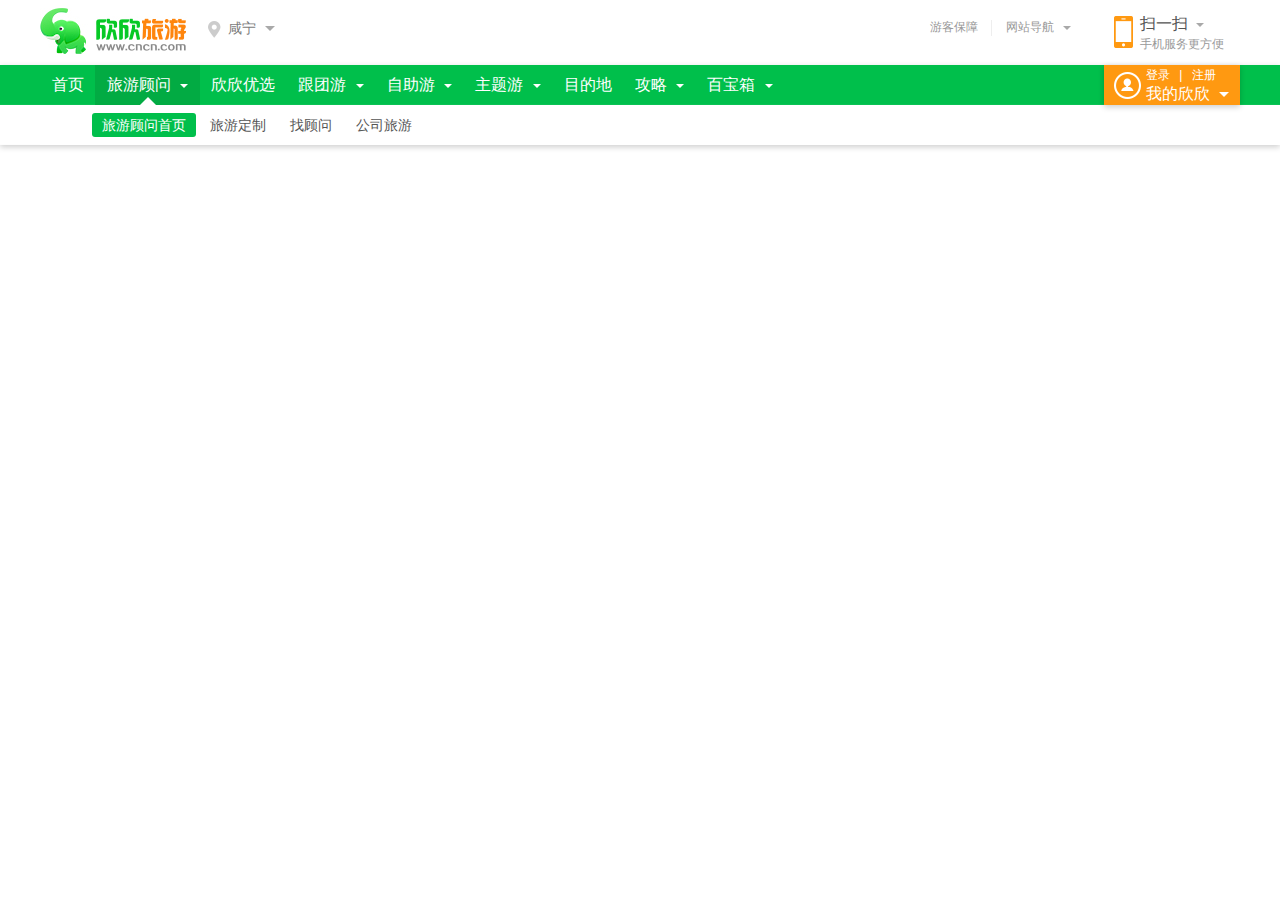
==== adviser.html @ 3ceb3923 "2020-04-26" ====
<!DOCTYPE html>
<html lang="en">

<head>
  <meta charset="UTF-8">
  <meta name="viewport" content="width=device-width, initial-scale=1.0">
  <title>旅游顾问</title>
  <!-- 引入清除浏览器默认样式 -->
  <link rel="stylesheet" href="./lib/reset/reset.css">
  <!-- 引入公共样式 -->
  <link rel="stylesheet" href="./css/common.css">
  <!-- 引入自己写的样式 -->
  <link rel="stylesheet" href="./css/adviser.css">
</head>

<body>
  <!-- 1.头部 -->
  <header>
    <!-- 1.1头部上部分 -->
    <div class="header-top">
      <div class="container clearfix">
        <!-- 头部标志 -->
        <div class="header-logo">
          <img src="./images/header_logo.jpg" alt="">
        </div>
        <!-- 头部定位地点 -->
        <div class="header-city">
          <strong>
            <i></i>
            咸宁
            <s></s>
          </strong>
          <div class="hide-box">
            <div class="tab-list">
              <a href="javaScript:;" class="tab-on">热门城市</a>
              <a href="javaScript:;">ABCDEF</a>
              <a href="javaScript:;">GHIJKLM</a>
              <a href="javaScript:;">NPQRS</a>
              <a href="javaScript:;">TWXYZ</a>
            </div>
            <div class="tab-item">
              <div class="tab-item-txt">
                <a href="javaScript:;">北京</a>
                <a href="javaScript:;">上海</a>
                <a href="javaScript:;">广州</a>
                <a href="javaScript:;">深圳</a>
                <a href="javaScript:;">天津</a>
                <a href="javaScript:;">重庆</a>
                <a href="javaScript:;">西安</a>
                <a href="javaScript:;">成都</a>
                <a href="javaScript:;">武汉</a>
                <a href="javaScript:;">杭州</a>
                <a href="javaScript:;">南京</a>
                <a href="javaScript:;">苏州</a>
                <a href="javaScript:;">青岛</a>
                <a href="javaScript:;">郑州</a>
                <a href="javaScript:;">济南</a>
                <a href="javaScript:;">沈阳</a>
                <a href="javaScript:;">厦门</a>
                <a href="javaScript:;">大连</a>
                <a href="javaScript:;">福州</a>
                <a href="javaScript:;">东莞</a>
                <a href="javaScript:;">昆明</a>
                <a href="javaScript:;">宁波</a>
                <a href="javaScript:;">长沙</a>
                <a href="javaScript:;">石家庄</a>
              </div>
            </div>
          </div>
        </div>
        <!-- 头部其他 -->
        <div class="header-other">
          <a href="javaScript:;">游客保障</a>
          <div class="header-other-line"></div>
          <div class="header-other-webnav">
            <span>
              网站导航
              <i></i>
            </span>
          </div>
          <div class="header-other-webnav-con">
            <ul>
              <li class="header-other-webnav-con-item">
                <strong>
                  <i class="i1"></i>
                  旅游产品预定
                </strong>
                <a href="javaScript:;" class="hot">找顾问</a>
                <a href="javaScript:;" class="hot">旅游定制</a>
                <a href="javaScript:;">特价机票</a>
                <a href="javaScript:;">酒店预定</a>
                <a href="javaScript:;">周边游</a>
                <a href="javaScript:;">门票预订</a>
                <a href="javaScript:;">国内游</a>
                <a href="javaScript:;">欣欣用车</a>
                <a href="javaScript:;">出境游</a>
                <a href="javaScript:;">旅游签证</a>
              </li>
              <li class="header-other-webnav-con-item">
                <strong>
                  <i class="i2"></i>
                  旅游指南
                </strong>
                <a href="javaScript:;">目的地</a>
                <a href="javaScript:;">旅游攻略</a>
                <a href="javaScript:;">景点大全</a>
                <a href="javaScript:;">旅游资讯</a>
                <a href="javaScript:;">欣欣美食</a>
                <a href="javaScript:;">欣欣特产</a>
              </li>
              <li class="header-other-webnav-con-item">
                <strong>
                  <i class="i3"></i>
                  旅游百宝箱
                </strong>
                <a href="javaScript:;">火车查询</a>
                <a href="javaScript:;">公交查询</a>
                <a href="javaScript:;">动车查询</a>
                <a href="javaScript:;">天气预报</a>
                <a href="javaScript:;">汽车查询</a>
                <a href="javaScript:;">电子地图</a>
                <a href="javaScript:;">邮编查询</a>
                <a href="javaScript:;">旅游网址</a>
              </li>
              <li class="header-other-webnav-con-item">
                <strong>
                  <i class="i4"></i>
                  旅游服务平台
                </strong>
                <a href="javaScript:;">欣欣同业</a>
                <a href="javaScript:;">同业助手</a>
                <a href="javaScript:;">欣欣旺铺</a>
                <a href="javaScript:;">欣欣建站</a>
                <a href="javaScript:;">欣欣ERP</a>
                <a href="javaScript:;">旅游信息化</a>
              </li>
            </ul>
          </div>
        </div>
        <!-- 头部手机扫码服务 -->
        <div class="header-ewn">
          <a href="javaScript:;" class="header-ewn-content">
            <i></i>
            <b>扫一扫</b>
            <s class="header-ewn-eweima-con-xsj"></s>
            <span>手机服务更方便</span>
          </a>
          <div class="header-ewn-eweima">
            <div class="header-ewn-eweima-con">
              <s></s>
              <i></i>
            </div>
            <a href="javaScript:;" class="header-ewn-eweima-service">
              <img src="./images/cncn_qr.png" alt="">
              欣欣旅游手机版
            </a>
          </div>
        </div>
      </div>
    </div>
    <!-- 1.2头部下部分 -->
    <div class="header-list">
      <div class="container">
        <ul class="clearfix">
          <li class="header-list-item">
            <a href="javaScript:;">
              首页
              <s></s>
            </a>
            <div class="header-list-content">
              <a href="javaScript:;">旅游顾问首页</a>
              <a href="javaScript:;">旅游定制</a>
              <a href="javaScript:;">找顾问</a>
              <a href="javaScript:;">公司旅游</a>
            </div>
          </li>
          <li class="header-list-item list-on">
            <a href="javaScript:;">
              旅游顾问
              <i></i>
              <s></s>
            </a>
            <div class="hearder-list-content"></div>
          </li>
          <li class="header-list-item">
            <a href="javaScript:;">欣欣优选</a>
            <div class="hearder-list-content"></div>
          </li>
          <li class="header-list-item">
            <a href="javaScript:;">
              跟团游
              <i></i>
              <s></s>
            </a>
            <div class="hearder-list-content"></div>
          </li>
          <li class="header-list-item">
            <a href="javaScript:;">
              自助游
              <i></i>
              <s></s>
            </a>
            <div class="hearder-list-content"></div>
          </li>
          <li class="header-list-item">
            <a href="javaScript:;">
              主题游
              <i></i>
              <s></s>
            </a>
            <div class="hearder-list-content"></div>
          </li>
          <li class="header-list-item">
            <a href="javaScript:;">
              目的地
            </a>
            <div class="hearder-list-content"></div>
          </li>
          <li class="header-list-item">
            <a href="javaScript:;">
              攻略
              <i></i>
              <s></s>
            </a>
            <div class="hearder-list-content"></div>
          </li>
          <li class="header-list-item">
            <a href="javaScript:;">
              百宝箱
              <i></i>
              <s></s>
            </a>
            <div class="hearder-list-content"></div>
          </li>
        </ul>
        <div class="header-login clearfix">
          <i></i>
          <div class="header-login-user">
            <a href="javaScript:;">登录</a>
            &ensp;|&ensp;
            <a href="javaScript:;">注册</a>
            <div class="header-login-message">
              <span>
                <a href="javaScript:;" class="btn-login">登录欣欣</a>
                <a href="javaScript:;" class="list-login">全部订单</a>
                <a href="javaScript:;" class="list-login">手机查订单</a>
              </span>
            </div>
          </div>
          <b>
            我的欣欣
            <s></s>
          </b>
        </div>
      </div>
    </div>
  </header>


  <!-- 引入jQuery -->
  <script src="./lib/jQuery/jquery-3.4.1.min.js"></script>
  <!-- 引入公共js -->
  <script src="./js/common.js"></script>
  <!-- 引入自己写的js -->
  <script src="./js/adviser.js"></script>
</body>

</html>
---- css/common.css ----
/* 1.1头部上部分 */
.header-top {
  height: 65px;
}

/* 头部标志 */
.header-logo {
  float: left;
  margin-top: 8px;
}

/* 头部定位地点 */
.header-city {
  position: relative;
  float: left;
  margin: 10px 0 0 10px;
}

.header-city strong {
  display: block;
  position: relative;
  padding: 10px;
  color: #7c7c7c;
  font-size: 14px;
  font-weight: normal;
  border: 1px solid #fff;
  border-bottom: 0;
  background: #fff;
  z-index: 2;
}

.currt-city strong {
  position: relative;
  height: 34px;
  border: 1px solid #e6e6e6;
  border-bottom: none;
  z-index: 201;
}

.header-city strong i {
  display: inline-block;
  width: 13px;
  height: 17px;
  margin-right: 3px;
  vertical-align: middle;
  background-image: url(../images/spirit_02.png);
  background-repeat: no-repeat;
}

.currt-city strong i {
  display: inline-block;
  width: 13px;
  height: 17px;
  margin-right: 3px;
  vertical-align: middle;
  background-position: -13px 0;
}

.header-city strong s {
  display: inline-block;
  width: 0;
  height: 0;
  font-size: 0;
  margin-left: 5px;
  vertical-align: 2px;
  border-top: 5px solid #a9a9a9;
  border-bottom: 0 none;
  border-left: 5px solid transparent;
  border-right: 5px solid transparent;
  overflow: hidden;
  transition: all 0.2s ease-in;
}

.currt-city strong s {
  transform: rotate(180deg);
}

.header-city .hide-box {
  display: none;
}

.currt-city .hide-box {
  display: block;
  position: absolute;
  top: 54px;
  left: 0px;
  width: 410px;
  padding: 15px 20px 5px 20px;
  border: 1px solid #e6e6e6;
  background-color: #fff;
  box-shadow: 0px 1px 1px rgba(0, 0, 0, 0.2);
  z-index: 200;
}

.currt-city .tab-list {
  font-size: 14px;
  color: #333;
}

.currt-city .tab-list a {
  display: inline-block;
  margin-right: 18px;
  line-height: 24px;
  color: #333;
}

.currt-city .tab-list .tab-on {
  padding: 0 10px;
  color: #fff;
  border-radius: 3px;
  background-color: #00bf49;
}

.currt-city .tab-item-txt {
  clear: both;
  padding: 10px 0;
  font-size: 14px;
}

.currt-city .tab-item-txt a {
  display: inline-block;
  padding-right: 15px;
  line-height: 28px;
  font-size: 13px;
}

.currt-city .tab-item-txt a:hover {
  color: #fa8d00;
}

/* 头部其他 */
.header-other {
  position: relative;
  float: left;
  margin: 10px 30px 0 216px;
}

.header-other>a {
  display: inline-block;
  color: #999;
}

.header-other>a:hover {
  color: #fa8d00;
}

.header-other-line {
  display: inline-block;
  width: 0;
  height: 16px;
  margin: 0 0 0 10px;
  border-left: 1px solid #eeeeee;
  vertical-align: middle;
}

.header-other-webnav {
  display: inline-block;
  height: 42px;
  font-size: 14px;
  color: #999;
}

.header-other-webnav span {
  display: block;
  height: 30px;
  padding: 10px;
  border: 1px solid #fff;
  font-size: 12px;
  border-bottom: 0;
  background: #fff;
}

.header-other-webnav i {
  display: inline-block;
  width: 0;
  height: 0;
  overflow: hidden;
  line-height: 0;
  font-size: 0;
  margin-left: 5px;
  vertical-align: middle;
  border-top: 4px solid #a9a9a9;
  border-bottom: 0 none;
  border-left: 4px solid transparent;
  border-right: 4px solid transparent;
  transition: all 0.2s ease-in;
}

.hov-webnav {
  background-color: #fff;
}

.hov-webnav span {
  position: relative;
  height: 34px;
  border: 1px solid #e6e6e6;
  border-bottom: none;
  z-index: 203;
}

.hov-webnav span i {
  transform: rotate(180deg);
}

.header-other-webnav-con {
  display: none;
  position: absolute;
  top: 54px;
  left: -897px;
  width: 1200px;
  background: #fff;
  box-shadow: 0 2px 6px rgba(0, 0, 0, 0.4);
  z-index: 201;
}

.header-other-webnav-con ul {
  padding-left: 50px;
}

.header-other-webnav-con ul li {
  display: inline-block;
  width: 220px;
  height: 200px;
  margin: 20px 30px 20px 30px;
  border-right: 1px solid #f5f5f5;
  vertical-align: top;
}

.header-other-webnav-con-item strong {
  display: block;
  margin: 10px 0 15px 0;
  font-size: 16px;
  color: #333;
}

.header-other-webnav-con-item strong i {
  position: absolute;
  margin: -4px 0 0 -40px;
  width: 32px;
  height: 32px;
  background-position: 0 -84px;
  background-image: url(../images/spirit_02.png);
  background-repeat: no-repeat;
  background-size: 200px 200px;
}

.header-other-webnav-con-item strong .i2 {
  background-position: -32px -84px;
}

.header-other-webnav-con-item strong .i3 {
  background-position: -64px -84px;
}

.header-other-webnav-con-item strong .i4 {
  background-position: -96px -84px;
}

.header-other-webnav-con-item a {
  display: inline-block;
  width: 100px;
  line-height: 30px;
  font-size: 12px;
  color: #666;
}

.header-other-webnav-con-item a:hover,
.header-other-webnav-con-item a.hot {
  color: #f70;
}

/* 头部手机扫码服务 */
.header-ewn {
  position: relative;
  float: right;
  width: 100px;
  padding-left: 26px;
  height: 34px;
  margin-top: 15px;
}

.header-ewn-content {
  display: block;
  color: #999;
  cursor: pointer;
}

.header-ewn-content i {
  position: absolute;
  left: 0;
  top: 1px;
  width: 19px;
  height: 32px;
  margin-right: 5px;
  background-position: -1px -19px;
  background-image: url(../images/spirit_02.png);
}

.header-ewn-content b {
  font-size: 16px;
  font-weight: normal;
  color: #555;
}

.header-ewn-content s {
  display: inline-block;
  width: 0;
  height: 0;
  font-size: 0;
  margin-left: 5px;
  vertical-align: 2px;
  border-top: 4px solid #a9a9a9;
  border-bottom: 0 none;
  border-left: 4px solid transparent;
  border-right: 4px solid transparent;
  overflow: hidden;
  transition: all 0.2s ease-in;
}

.header-ewn-content span {
  display: block;
  margin-top: 5px;
  font-size: 12px;
  color: #999;
}

.header-ewn .header-ewn-eweima {
  display: none;
}

.ewn-on {
  position: relative;
}

.ewn-on .header-ewn-eweima-con-xsj {
  transform: rotate(180deg);
}

.ewn-on .header-ewn-eweima {
  position: absolute;
  top: 51px;
  left: 0px;
  z-index: 201;
}

.ewn-on .header-ewn-eweima-con {
  position: relative;
  right: 0;
  top: -8px;
  width: 136px;
  height: 156px;
  padding: 12px 0 8px 0;
  text-align: center;
  color: #333;
  background: #fff;
  box-shadow: 0 2px 6px rgba(0, 0, 0, 0.2);
  box-sizing: border-box;
}

.ewn-on .header-ewn-eweima-con s {
  position: absolute;
  top: -7px;
  right: 59px;
  width: 13px;
  height: 7px;
  background-image: url(../images/spirit_02.png);
  background-repeat: no-repeat;
  background-position: -47px 0;
  background-size: 200px 200px;
}

.ewn-on .header-ewn-eweima-con i {
  position: absolute;
  top: 47px;
  right: 49px;
  width: 36px;
  height: 36px;
  border-radius: 2px;
  background: #fff url(../images/icon_elephant.png) no-repeat 3px 3px;
  background-size: 30px 30px;
  z-index: 3;
}

.ewn-on .header-ewn-eweima-service {
  position: absolute;
  top: 11px;
  left: 8px;
  display: block;
  width: 120px;
  text-align: center;
}

.ewn-on .header-ewn-eweima-service img {
  width: 106px;
  height: 106px;
}

/* 1.2头部下部分 */
.header-list {
  width: 100%;
  height: 80px;
  background-image: url(../images/menu_bg.jpg);
  background-repeat: repeat-x;
  box-shadow: 0 2px 6px rgba(0, 0, 0, 0.2);
}

.header-list-item {
  float: left;
  margin-right: -1px;
  font-size: 16px;
  color: #fff;
  vertical-align: middle;
  transition: all 0.3s linear 0s;
}

.header-list-item>a {
  position: relative;
  color: #fff;
  margin: 0 12px;
  line-height: 40px;
}

.header-list-content {
  position: absolute;
  top: 40px;
  left: 0px;
  width: 100%;
  height: 40px;
  line-height: 40px;
  color: #999;
  font-size: 14px;
  background: #fff;
}

.header-list-content>a {
  padding: 0 10px 0 10px;
  color: #555;
  font-weight: normal;
  text-indent: 0;
}

.header-list-content>a:hover {
  padding: 4px 10px;
  background-color: #00bf4b;
  color: #fff;
  border-radius: 3px;
}

.header-list-item>a>s {
  display: none;
  position: absolute;
  bottom: -12px;
  left: 50%;
  margin-left: -8px;
  width: 0;
  height: 0;
  font-size: 0;
  border-bottom: 8px solid #fff;
  border-top: 0 none;
  border-left: 8px solid transparent;
  border-right: 8px solid transparent;
  overflow: hidden;
  transition: all 0.2s ease-in;
}

.header-list-item>a>i {
  display: inline-block;
  width: 0;
  height: 0;
  font-size: 0;
  margin-left: 5px;
  vertical-align: 2px;
  border-top: 4px solid #fff;
  border-bottom: 0 none;
  border-left: 4px solid transparent;
  border-right: 4px solid transparent;
  overflow: hidden;
  transition: all 0.2s ease-in;
}

.header-list-item:hover>a>i {
  transform: rotate(180deg);
}

.list-on>a>s {
  display: block;
}

.list-on,
.header-list-item:hover {
  background-color: #02ab43;
}

.header-login {
  position: relative;
  top: -40px;
  right: 0px;
  float: right;
  width: 116px;
  height: 40px;
  padding: 0 10px;
  color: #fff;
  font-size: 16px;
  background: #ff9911;
  box-shadow: 0 2px 6px rgba(0, 0, 0, 0.2);
  z-index: 200;
}

.header-login>i {
  float: left;
  width: 27px;
  height: 27px;
  margin: 7px 5px 0 0;
  background-position: 0 -53px;
  background-image: url(../images/spirit_02.png);
}

.header-login-user {
  position: relative;
  display: block;
  padding-top: 4px;
  font-size: 12px;
  z-index: 199;
}

.header-login-user>a {
  color: #fff;
  vertical-align: bottom;
}

.header-login>b {
  display: block;
  line-height: 16px;
  margin-top: 3px;
  font-weight: normal;
}

.header-login>b>s {
  display: inline-block;
  width: 0;
  height: 0;
  font-size: 0;
  margin-left: 5px;
  vertical-align: 2px;
  border-top: 5px solid #fff;
  border-bottom: 0 none;
  border-left: 5px solid transparent;
  border-right: 5px solid transparent;
  overflow: hidden;
  transition: all 0.2s ease-in;
}

.header-login>b:hover s {
  transform: rotate(180deg);
}

.header-login-message {
  display: none;
  position: absolute;
  top: 40px;
  left: -10px;
  width: 136px;
  color: #333;
  border-radius: 0 0 2px 2px;
  background: #fff;
  box-shadow: 0 2px 6px rgba(0, 0, 0, 0.2);
}

.header-login-message span {
  display: block;
  margin: 5px 15px;
  padding: 5px 0;
}

.header-login-message span a {
  display: block;
  line-height: 24px;
  color: #333;
}

.header-login-message span .btn-login {
  display: block;
  margin-bottom: 5px;
  line-height: 26px;
  border-bottom: 1px solid #cf7600;
  font-size: 14px;
  color: #fff;
  text-align: center;
  border-radius: 3px;
  background: #ff9911;
}

.header-login-message .btn-login:hover {
  background-color: #ff7700;
}

.header-login-message .list-login:hover {
  color: #fa8d00;
}
---- css/adviser.css ----
/* 1.头部 */
.header-other {
  margin: 10px 30px 0 644px;
}

.header-list-content {
  padding-left: 52px;
}

.header-list-content>a:first-child {
  padding: 4px 10px;
  background-color: #00bf4b;
  color: #fff;
  border-radius: 3px;
}
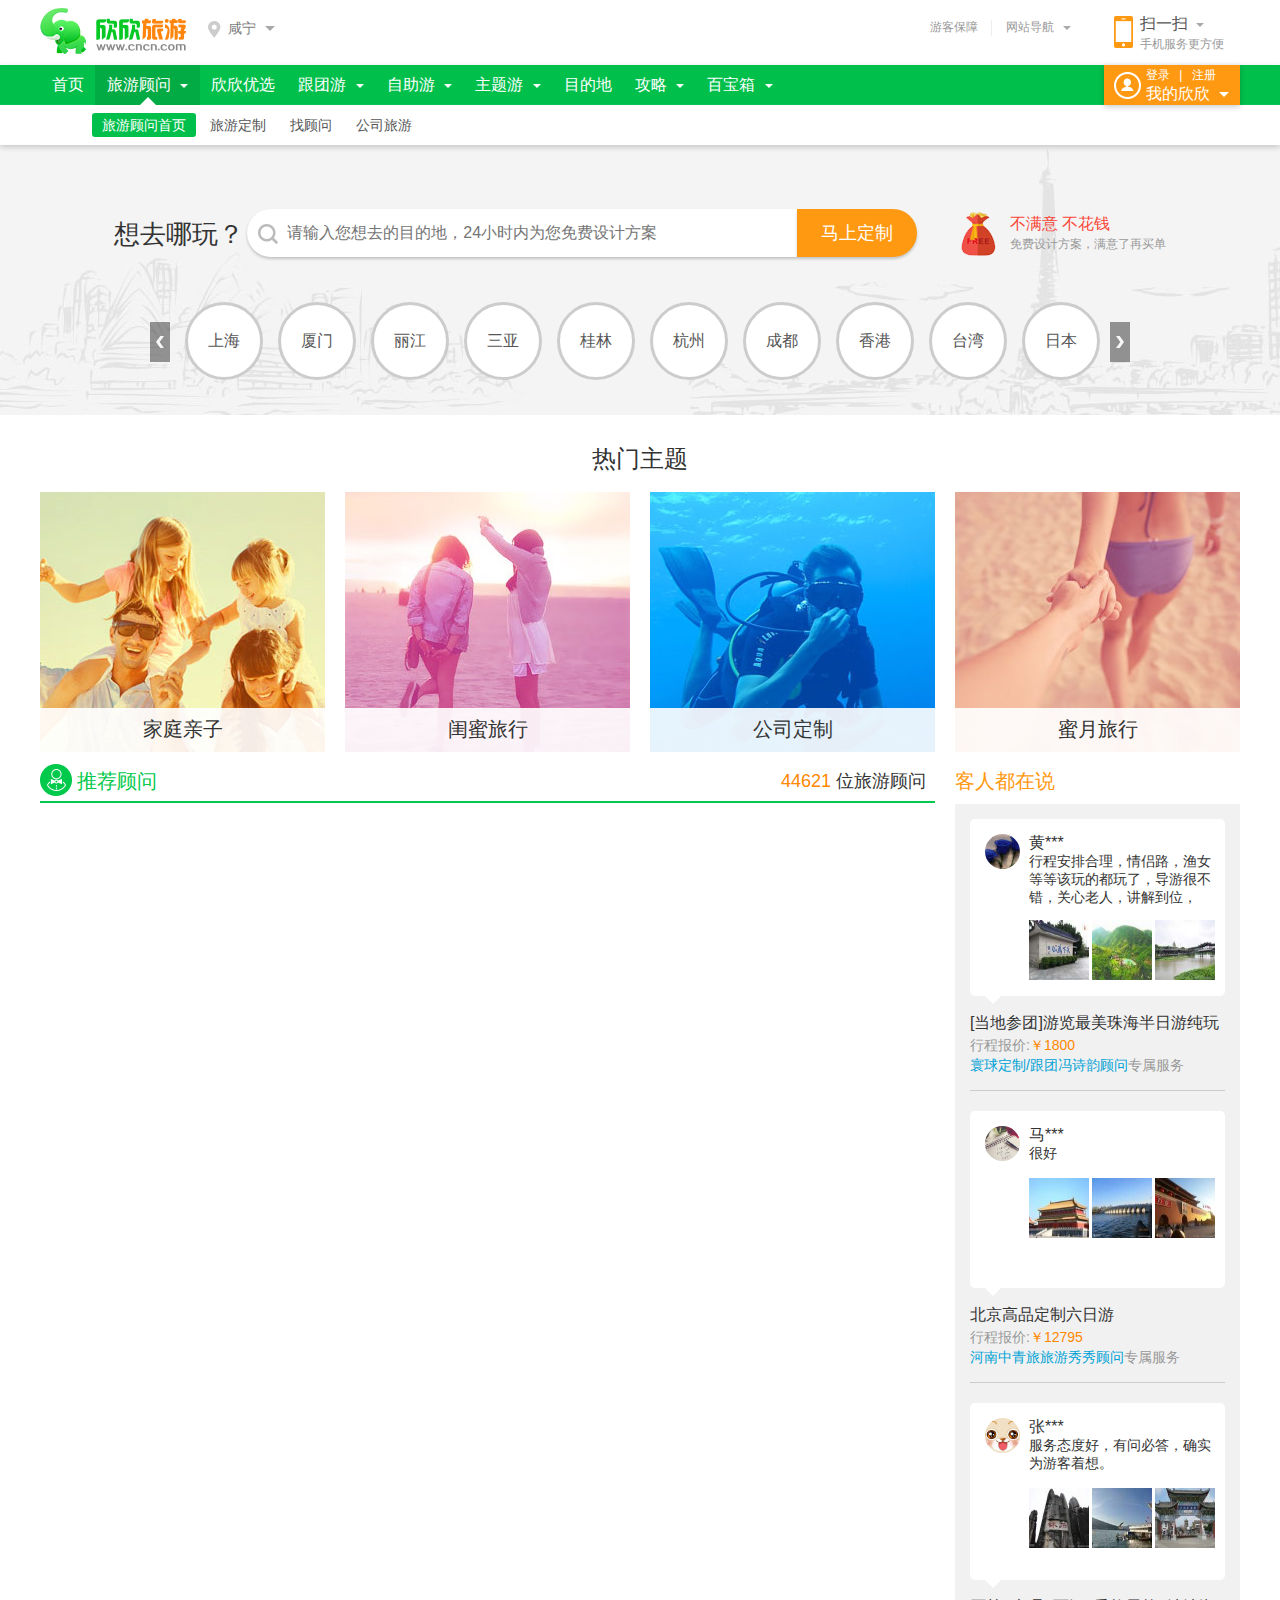
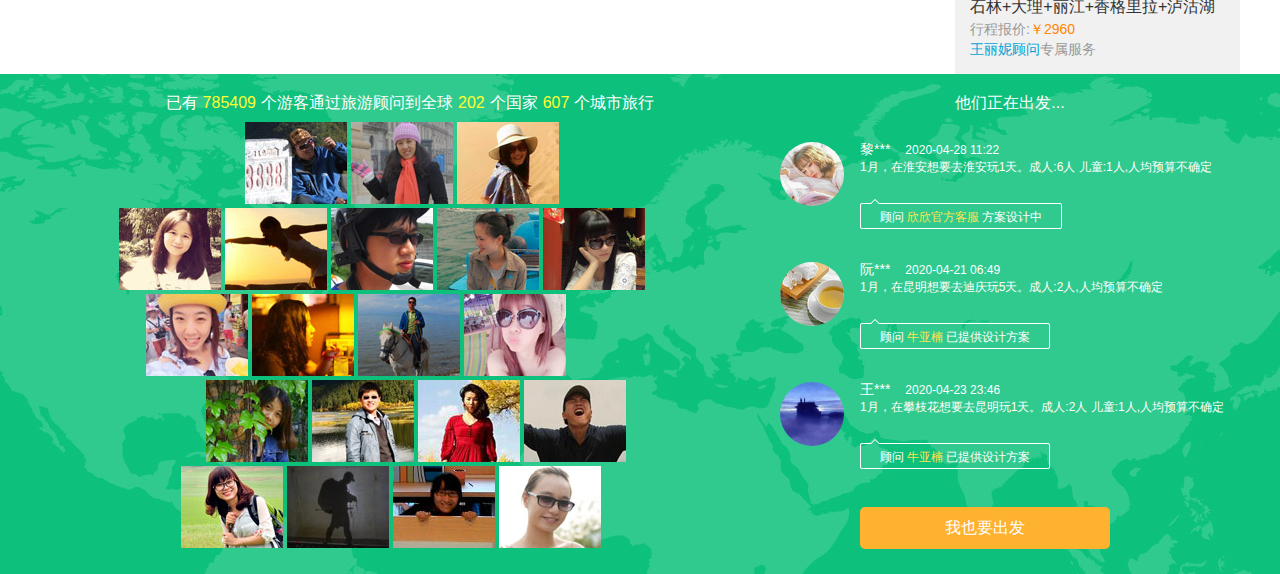
==== commit a3ce12f1: "2020-04-28" ====
--- a/adviser.html
+++ b/adviser.html
@@ -255,6 +255,433 @@
       </div>
     </div>
   </header>
+  <!-- 2.主体 -->
+  <main>
+    <!-- 2.1 banner部分 -->
+    <div class="main-banner">
+      <div class="main-banner-imgbg">
+        <img src="./images/shanghai.jpg" alt="">
+        <img src="./images/xiamen.jpg" alt="">
+        <img src="./images/lijiang.jpg" alt="">
+        <img src="./images/sanya.jpg" alt="">
+        <img src="./images/guilin.jpg" alt="">
+        <img src="./images/hangzhou.jpg" alt="">
+        <img src="./images/chengdu.jpg" alt="">
+        <img src="./images/xianggang.jpg" alt="">
+        <img src="./images/taiwan.jpg" alt="">
+        <img src="./images/riben.jpg" alt="">
+      </div>
+      <div class="main-banner-searchcon">
+        <b>想去哪玩？</b>
+        <div class="main-banner-searchcon-text">
+          <form action="">
+            <input type="text" placeholder="请输入您想去的目的地，24小时内为您免费设计方案">
+          </form>
+        </div>
+        <a href="javaScript:;">马上定制</a>
+        <div class="main-banner-searchcon-money">
+          <i></i>
+          <b>不满意 不花钱</b>
+          <span>免费设计方案，满意了再买单</span>
+        </div>
+        <div class="main-banner-searchcon-hidebox clearfix">
+          <div class="main-banner-searchcon-hidebox-left">
+            <strong>国内游</strong>
+            <dl class="main-banner-searchcon-hidebox-left-item clearfix">
+              <dt>华北:</dt>
+              <dd>
+                <a href="javaScript:;">北京</a>
+                <a href="javaScript:;">秦皇岛</a>
+                <a href="javaScript:;">太原</a>
+                <a href="javaScript:;">天津</a>
+              </dd>
+            </dl>
+            <dl class="main-banner-searchcon-hidebox-left-item clearfix">
+              <dt>西南:</dt>
+              <dd>
+                <a href="javaScript:;">丽江</a>
+                <a href="javaScript:;">昆明</a>
+                <a href="javaScript:;">成都</a>
+                <a href="javaScript:;">重庆</a>
+                <a href="javaScript:;">西双版纳</a>
+                <a href="javaScript:;">拉萨</a>
+              </dd>
+            </dl>
+            <dl class="main-banner-searchcon-hidebox-left-item clearfix">
+              <dt>华东:</dt>
+              <dd>
+                <a href="javaScript:;">厦门</a>
+                <a href="javaScript:;">上海</a>
+                <a href="javaScript:;">杭州</a>
+                <a href="javaScript:;">苏州</a>
+                <a href="javaScript:;">黄山</a>
+                <a href="javaScript:;">济南</a>
+                <a href="javaScript:;">南京</a>
+              </dd>
+            </dl>
+            <dl class="main-banner-searchcon-hidebox-left-item clearfix">
+              <dt>东北:</dt>
+              <dd>
+                <a href="javaScript:;">大连</a>
+                <a href="javaScript:;">哈尔滨</a>
+                <a href="javaScript:;">沈阳</a>
+                <a href="javaScript:;">丹东</a>
+                <a href="javaScript:;">长春</a>
+              </dd>
+            </dl>
+            <dl class="main-banner-searchcon-hidebox-left-item clearfix">
+              <dt>华中:</dt>
+              <dd>
+                <a href="javaScript:;">武汉</a>
+                <a href="javaScript:;">张家界</a>
+                <a href="javaScript:;">长沙</a>
+                <a href="javaScript:;">宜昌</a>
+              </dd>
+            </dl>
+            <dl class="main-banner-searchcon-hidebox-left-item clearfix">
+              <dt>华南:</dt>
+              <dd>
+                <a href="javaScript:;">广州</a>
+                <a href="javaScript:;">深圳</a>
+                <a href="javaScript:;">三亚</a>
+                <a href="javaScript:;">海口</a>
+                <a href="javaScript:;">桂林</a>
+                <a href="javaScript:;">北海</a>
+              </dd>
+            </dl>
+            <dl class="main-banner-searchcon-hidebox-left-item clearfix">
+              <dt>西北:</dt>
+              <dd>
+                <a href="javaScript:;">西安</a>
+                <a href="javaScript:;">银川</a>
+                <a href="javaScript:;">兰州</a>
+                <a href="javaScript:;">乌鲁木齐</a>
+                <a href="javaScript:;">西宁</a>
+              </dd>
+            </dl>
+          </div>
+          <div class="main-banner-searchcon-hidebox-right">
+            <strong>出境游</strong>
+            <dl class="main-banner-searchcon-hidebox-right-item clearfix">
+              <dt>港澳台:</dt>
+              <dd>
+                <a href="javaScript:;">香港</a>
+                <a href="javaScript:;">澳门</a>
+                <a href="javaScript:;">台湾</a>
+              </dd>
+            </dl>
+            <dl class="main-banner-searchcon-hidebox-right-item clearfix">
+              <dt>海岛游:</dt>
+              <dd>
+                <a href="javaScript:;">普吉岛</a>
+                <a href="javaScript:;">巴厘岛</a>
+                <a href="javaScript:;">塞班岛</a>
+                <a href="javaScript:;">马尔代夫</a>
+              </dd>
+            </dl>
+            <dl class="main-banner-searchcon-hidebox-right-item clearfix">
+              <dt>亚洲:</dt>
+              <dd>
+                <a href="javaScript:;">日本</a>
+                <a href="javaScript:;">韩国</a>
+                <a href="javaScript:;">泰国</a>
+                <a href="javaScript:;">新加波</a>
+                <a href="javaScript:;">马来西亚</a>
+              </dd>
+            </dl>
+            <dl class="main-banner-searchcon-hidebox-right-item clearfix">
+              <dt>欧洲:</dt>
+              <dd>
+                <a href="javaScript:;">德国</a>
+                <a href="javaScript:;">法国</a>
+                <a href="javaScript:;">英国</a>
+                <a href="javaScript:;">希腊</a>
+                <a href="javaScript:;">意大利</a>
+                <a href="javaScript:;">西班牙</a>
+                <a href="javaScript:;">瑞士</a>
+              </dd>
+            </dl>
+            <dl class="main-banner-searchcon-hidebox-right-item clearfix">
+              <dt>其他:</dt>
+              <dd>
+                <a href="javaScript:;">美国</a>
+                <a href="javaScript:;">巴西</a>
+                <a href="javaScript:;">澳大利亚</a>
+                <a href="javaScript:;">俄罗斯</a>
+              </dd>
+            </dl>
+          </div>
+        </div>
+      </div>
+      <div class="main-banner-list">
+        <div class="main-banner-list-txt">
+          <ul class="clearfix">
+            <li><a href="javaScript:;">上海</a></li>
+            <li><a href="javaScript:;">厦门</a></li>
+            <li><a href="javaScript:;">丽江</a></li>
+            <li><a href="javaScript:;">三亚</a></li>
+            <li><a href="javaScript:;">桂林</a></li>
+            <li><a href="javaScript:;">杭州</a></li>
+            <li><a href="javaScript:;">成都</a></li>
+            <li><a href="javaScript:;">香港</a></li>
+            <li><a href="javaScript:;">台湾</a></li>
+            <li><a href="javaScript:;">日本</a></li>
+            <li><a href="javaScript:;">泰国</a></li>
+          </ul>
+        </div>
+        <div class="main-banner-list-btn">
+          <a href="javaScript:;" class="left"><i></i></a>
+          <a href="javaScript:;" class="right"><i></i></a>
+        </div>
+      </div>
+    </div>
+    <!-- 2.2 热门主题 -->
+    <div class="main-hottheme">
+      <div class="container">
+        <div class="main-hottheme-title">热门主题</div>
+        <div class="main-hottheme-content">
+          <ul class="clearfix">
+            <li class="main-hottheme-content-item">
+              <img src="./images/main_hottheme_content_item_01.jpg" alt="">
+              <div class="hidebox">
+                <strong>家庭亲子</strong>
+                <a href="javaScript:;">马上定制</a>
+              </div>
+            </li>
+            <li class="main-hottheme-content-item">
+              <img src="./images/main_hottheme_content_item_02.jpg" alt="">
+              <div class="hidebox">
+                <strong>闺蜜旅行</strong>
+                <a href="javaScript:;">马上定制</a>
+              </div>
+            </li>
+            <li class="main-hottheme-content-item">
+              <img src="./images/main_hottheme_content_item_03.jpg" alt="">
+              <div class="hidebox">
+                <strong>公司定制</strong>
+                <a href="javaScript:;">马上定制</a>
+              </div>
+            </li>
+            <li class="main-hottheme-content-item">
+              <img src="./images/main_hottheme_content_item_04.jpg" alt="">
+              <div class="hidebox">
+                <strong>蜜月旅行</strong>
+                <a href="javaScript:;">马上定制</a>
+              </div>
+            </li>
+          </ul>
+        </div>
+      </div>
+    </div>
+    <!-- 2.3 客人评价 -->
+    <div class="main-assessment">
+      <div class="container clearfix">
+        <div class="main-assessment-usersay">
+          <div class="main-assessment-usersay-title">
+            <strong>客人都在说</strong>
+          </div>
+          <div class="main-assessment-usersay-content">
+            <ul class="clearfix">
+              <li>
+                <div class="use-assess">
+                  <i></i>
+                  <img src="./images/main_assessment_usersay_01.jpg" alt="">
+                  <b>黄***</b>
+                  <p>行程安排合理，情侣路，渔女等等该玩的都玩了，导游很不错，关心老人，讲解到位，赞！全程都玩得很开心，港珠澳大桥的雄伟，值得一看！</p>
+                  <div class="pic">
+                    <img src="./images/main_assessment_usersay_02.jpg" alt="" bimg="bigmain_assessment_usersay_02">
+                    <img src="./images/main_assessment_usersay_03.jpg" alt="" bimg="bigmain_assessment_usersay_03">
+                    <img src="./images/main_assessment_usersay_04.jpg" alt="" bimg="bigmain_assessment_usersay_04">
+                  </div>
+                </div>
+                <div class="pro-info">
+                  <strong>
+                    <a href="javaScript:;">[当地参团]游览最美珠海半日游纯玩</a>
+                  </strong>
+                  <p>行程报价:<em>￥1800</em></p>
+                  <p><a href="javaScript:;">寰球定制/跟团冯诗韵顾问</a>专属服务</p>
+                </div>
+                <div class="line"></div>
+                <div class="use-assess">
+                  <i></i>
+                  <img src="./images/main_assessment_usersay_05.jpg" alt="">
+                  <b>马***</b>
+                  <p>很好</p>
+                  <div class="pic">
+                    <img src="./images/main_assessment_usersay_06.jpg" alt="" bimg="bigmain_assessment_usersay_06">
+                    <img src="./images/main_assessment_usersay_07.jpg" alt="" bimg="bigmain_assessment_usersay_07">
+                    <img src="./images/main_assessment_usersay_08.jpg" alt="" bimg="bigmain_assessment_usersay_08">
+                  </div>
+                </div>
+                <div class="pro-info">
+                  <strong>
+                    <a href="javaScript:;">北京高品定制六日游</a>
+                  </strong>
+                  <p>行程报价:<em>￥12795</em></p>
+                  <p><a href="javaScript:;">河南中青旅旅游秀秀顾问</a>专属服务</p>
+                </div>
+                <div class="line"></div>
+                <div class="use-assess">
+                  <i></i>
+                  <img src="./images/main_assessment_usersay_09.jpg" alt="">
+                  <b>张***</b>
+                  <p>服务态度好，有问必答，确实为游客着想。</p>
+                  <div class="pic">
+                    <img src="./images/main_assessment_usersay_10.jpg" alt="" bimg="bigmain_assessment_usersay_10">
+                    <img src="./images/main_assessment_usersay_11.jpg" alt="" bimg="bigmain_assessment_usersay_11">
+                    <img src="./images/main_assessment_usersay_12.jpg" alt="" bimg="bigmain_assessment_usersay_12">
+                  </div>
+                </div>
+                <div class="pro-info">
+                  <strong>
+                    <a href="javaScript:;">石林+大理+丽江+香格里拉+泸沽湖+腾冲+瑞丽：12天纯玩游</a>
+                  </strong>
+                  <p>行程报价:<em>￥2960</em></p>
+                  <p><a href="javaScript:;">王丽妮顾问</a>专属服务</p>
+                </div>
+              </li>
+            </ul>
+          </div>
+        </div>
+        <div class="main-assessment-recommend">
+          <div class="main-assessment-recommend-title clearfix">
+            <strong>
+              <i></i>推荐顾问
+            </strong>
+            <a href="javaScript:;"><em>44621</em>位旅游顾问&ensp;</a>
+          </div>
+          <div class="main-assessment-recommend-content"></div>
+        </div>
+      </div>
+    </div>
+    <!-- 2.4 旅行成果 -->
+    <div class="main-journey">
+      <div class="container clearfix">
+        <div class="main-journey-userphoto">
+          <div class="main-journey-userphoto-title">已有<em>785409</em>个游客通过旅游顾问到全球<em>202</em>个国家<em>607</em>个城市旅行</div>          
+          <div class="main-journey-userphoto-content">
+            <ul>
+              <li class="main-journey-userphoto-item">
+                <img src="./images/main_journey_userphoto_item_01.jpg" alt="">
+                <div class="hidebox"></div>
+              </li>
+              <li class="main-journey-userphoto-item">
+                <img src="./images/main_journey_userphoto_item_02.jpg" alt="">
+                <div class="hidebox"></div>
+              </li>
+              <li class="main-journey-userphoto-item">
+                <img src="./images/main_journey_userphoto_item_03.jpg" alt="">
+                <div class="hidebox"></div>
+              </li>
+              <li class="main-journey-userphoto-item">
+                <img src="./images/main_journey_userphoto_item_04.jpg" alt="">
+                <div class="hidebox"></div>
+              </li>
+              <li class="main-journey-userphoto-item">
+                <img src="./images/main_journey_userphoto_item_05.jpg" alt="">
+                <div class="hidebox"></div>
+              </li>
+              <li class="main-journey-userphoto-item">
+                <img src="./images/main_journey_userphoto_item_06.jpg" alt="">
+                <div class="hidebox"></div>
+              </li>
+              <li class="main-journey-userphoto-item">
+                <img src="./images/main_journey_userphoto_item_07.jpg" alt="">
+                <div class="hidebox"></div>
+              </li>
+              <li class="main-journey-userphoto-item">
+                <img src="./images/main_journey_userphoto_item_08.jpg" alt="">
+                <div class="hidebox"></div>
+              </li>
+              <li class="main-journey-userphoto-item">
+                <img src="./images/main_journey_userphoto_item_09.jpg" alt="">
+                <div class="hidebox"></div>
+              </li>
+              <li class="main-journey-userphoto-item">
+                <img src="./images/main_journey_userphoto_item_10.jpg" alt="">
+                <div class="hidebox"></div>
+              </li>
+              <li class="main-journey-userphoto-item">
+                <img src="./images/main_journey_userphoto_item_11.jpg" alt="">
+                <div class="hidebox"></div>
+              </li>
+              <li class="main-journey-userphoto-item">
+                <img src="./images/main_journey_userphoto_item_12.jpg" alt="">
+                <div class="hidebox"></div>
+              </li>
+              <li class="main-journey-userphoto-item">
+                <img src="./images/main_journey_userphoto_item_13.jpg" alt="">
+                <div class="hidebox"></div>
+              </li>
+              <li class="main-journey-userphoto-item">
+                <img src="./images/main_journey_userphoto_item_14.jpg" alt="">
+                <div class="hidebox"></div>
+              </li>
+              <li class="main-journey-userphoto-item">
+                <img src="./images/main_journey_userphoto_item_15.jpg" alt="">
+                <div class="hidebox"></div>
+              </li>
+              <li class="main-journey-userphoto-item">
+                <img src="./images/main_journey_userphoto_item_16.jpg" alt="">
+                <div class="hidebox"></div>
+              </li>
+              <li class="main-journey-userphoto-item">
+                <img src="./images/main_journey_userphoto_item_17.jpg" alt="">
+                <div class="hidebox"></div>
+              </li>
+              <li class="main-journey-userphoto-item">
+                <img src="./images/main_journey_userphoto_item_18.jpg" alt="">
+                <div class="hidebox"></div>
+              </li>
+              <li class="main-journey-userphoto-item">
+                <img src="./images/main_journey_userphoto_item_19.jpg" alt="">
+                <div class="hidebox"></div>
+              </li>
+              <li class="main-journey-userphoto-item">
+                <img src="./images/main_journey_userphoto_item_20.jpg" alt="">
+                <div class="hidebox"></div>
+              </li>
+            </ul>
+          </div>
+        </div>
+        <div class="main-journey-starting">
+          <h3>他们正在出发...</h3>
+          <div class="scroll">
+            <ul>
+              <li class="main-journey-starting-item clearfix">
+                <img src="./images/main_journey_starting_item_01.jpg" alt="">
+                <div class="message">
+                  <b>黎***<em>2020-04-28 11:22</em></b>
+                  <p>1月，在淮安想要去淮安玩1天。成人:6人 儿童:1人,人均预算不确定</p>
+                  <span><em>顾问<a href="javaScript:;">欣欣官方客服</a>方案设计中</em></span>
+                </div>
+              </li>
+              <li class="main-journey-starting-item clearfix">
+                <img src="./images/main_journey_starting_item_02.jpg" alt="">
+                <div class="message">
+                  <b>阮***<em>2020-04-21 06:49</em></b>
+                  <p>1月，在昆明想要去迪庆玩5天。成人:2人,人均预算不确定</p>
+                  <span><em>顾问<a href="javaScript:;">牛亚楠</a>已提供设计方案</em></span>
+                </div>
+              </li>
+              <li class="main-journey-starting-item clearfix">
+                <img src="./images/main_journey_starting_item_03.jpg" alt="">
+                <div class="message">
+                  <b>王***<em>2020-04-23 23:46</em></b>
+                  <p>1月，在攀枝花想要去昆明玩1天。成人:2人 儿童:1人,人均预算不确定</p>
+                  <span><em>顾问<a href="javaScript:;">牛亚楠</a>已提供设计方案</em></span>
+                </div>
+              </li>
+            </ul>
+          </div>
+          <a href="javaScript:;">我也要出发</a>
+        </div>
+      </div>
+    </div>
+  </main>
+  <div class="previewShowWindow">
+    <img src="./images/bigmain_assessment_usersay_02.jpg" alt="">
+  </div>
 
 
   <!-- 引入jQuery -->
--- a/css/common.css
+++ b/css/common.css
@@ -397,11 +397,13 @@
 
 /* 1.2头部下部分 */
 .header-list {
+  position: relative;
   width: 100%;
   height: 80px;
   background-image: url(../images/menu_bg.jpg);
   background-repeat: repeat-x;
   box-shadow: 0 2px 6px rgba(0, 0, 0, 0.2);
+  z-index: 11;
 }
 
 .header-list-item {
--- a/css/adviser.css
+++ b/css/adviser.css
@@ -12,4 +12,780 @@
   background-color: #00bf4b;
   color: #fff;
   border-radius: 3px;
+}
+
+/* 2.主体 */
+/* 2.1 banner部分 */
+.main-banner {
+  position: relative;
+  height: 270px;
+  text-align: center;
+  background-color: #f4f4f4;
+  background-image: url(../images/banner_bg02.jpg);
+  background-repeat: no-repeat;
+  background-position: center 0;
+  z-index: 10;
+}
+
+.main-banner-imgbg {
+  position: absolute;
+  top: 0;
+  left: 0;
+  width: 100%;
+  height: 100%;
+  overflow: hidden;
+  z-index: 1;
+}
+
+.main-banner-imgbg>img {
+  opacity: 0;
+  position: absolute;
+  top: 0;
+  left: 50%;
+  margin-left: -960px;
+  transition: all 0.5s linear;
+}
+
+.main-banner-searchcon {
+  position: relative;
+  width: 1200px;
+  margin: 0 auto;
+  padding: 60px 0 30px 0;
+  z-index: 2;
+}
+
+.main-banner-searchcon>b {
+  display: inline-block;
+  font-size: 26px;
+  color: #333;
+  font-weight: normal;
+  vertical-align: middle;
+}
+
+.main-banner-searchcon-text {
+  display: inline-block;
+}
+
+.main-banner-searchcon-text>form>input {
+  width: 500px;
+  height: 48px;
+  border: none;
+  padding: 0px 10px 0px 40px;
+  font-size: 16px;
+  border-radius: 24px 0px 0px 24px;
+  outline: none;
+  background-color: #fff;
+  background-image: url(../images/spirit_05.png);
+  background-repeat: no-repeat;
+  background-position: -230px 15px;
+  box-shadow: 0px 2px 3px rgba(0, 0, 0, 0.2);
+}
+
+.main-banner-searchcon>a {
+  display: inline-block;
+  width: 120px;
+  margin-left: -4px;
+  line-height: 48px;
+  vertical-align: -1px;
+  font-size: 18px;
+  color: #fff;
+  text-align: center;
+  border-radius: 0 24px 24px 0;
+  background-color: #ff9911;
+  box-shadow: 0px 2px 3px rgba(0, 0, 0, 0.2);
+}
+
+.main-banner-searchcon-money {
+  display: inline-block;
+  position: relative;
+  top: 10px;
+  padding: 0 0 0 50px;
+  margin-left: 40px;
+  text-align: left;
+}
+
+.main-banner-searchcon-money>i {
+  position: absolute;
+  top: -4px;
+  left: 0;
+  width: 37px;
+  height: 48px;
+  background-image: url(../images/spirit_05.png);
+  background-repeat: no-repeat;
+}
+
+.main-banner-searchcon-money>b {
+  display: block;
+  font-size: 16px;
+  color: #f94638;
+  font-weight: normal;
+  margin-bottom: 5px;
+}
+
+.main-banner-searchcon-money>span {
+  color: #999;
+}
+
+.main-banner-searchcon-hidebox {
+  display: none;
+  position: absolute;
+  top: 112px;
+  left: 198px;
+  width: 645px;
+  padding: 20px;
+  border: 1px solid #c9c9c9;
+  border-radius: 0 0 3px 3px;
+  text-align: left;
+  background: #fff;
+}
+
+.main-banner-searchcon-hidebox-left {
+  float: left;
+  width: 400px;
+}
+
+.main-banner-searchcon-hidebox-right {
+  float: right;
+  width: 245px;
+}
+
+.main-banner-searchcon-hidebox-left>strong,
+.main-banner-searchcon-hidebox-right>strong {
+  font-size: 16px;
+  color: #0dc17b;
+  font-weight: normal;
+}
+
+.main-banner-searchcon-hidebox-left-item,
+.main-banner-searchcon-hidebox-right-item {
+  line-height: 30px;
+  font-size: 14px;
+  overflow: hidden;
+}
+
+.main-banner-searchcon-hidebox-left-item>dt,
+.main-banner-searchcon-hidebox-right-item>dt {
+  position: relative;
+  bottom: -1px;
+  width: 40px;
+  float: left;
+  font-size: 14px;
+  color: #333;
+  font-weight: bold;
+}
+
+.main-banner-searchcon-hidebox-right-item>dt {
+  width: 50px;
+}
+
+.main-banner-searchcon-hidebox-left-item>dd,
+.main-banner-searchcon-hidebox-right-item>dd {
+  float: right;
+  width: 360px;
+}
+
+.main-banner-searchcon-hidebox-right-item>dd {
+  width: 189px;
+}
+
+.main-banner-searchcon-hidebox-left-item>dd>a,
+.main-banner-searchcon-hidebox-right-item>dd>a {
+  display: inline-block;
+  margin-right: 15px;
+  color: #555;
+}
+
+.main-banner-searchcon-hidebox-left-item>dd>a:hover,
+.main-banner-searchcon-hidebox-right-item>dd>a:hover {
+  color: #ff850e;
+}
+
+.main-banner-list {
+  display: inline-block;
+  position: relative;
+  width: 1200px;
+  margin: 0 auto;
+  text-align: left;
+  z-index: 1;
+}
+
+.main-banner-list-txt {
+  width: 910px;
+  height: 80px;
+  padding: 15px 10px;
+  margin: 0 auto;
+  overflow: hidden;
+}
+
+.main-banner-list-txt>ul {
+  width: 2000px;
+}
+
+.main-banner-list-txt>ul>li {
+  width: 72px;
+  float: left;
+  height: 72px;
+  line-height: 72px;
+  margin: 0 15px 0 0;
+  text-align: center;
+  font-size: 16px;
+  color: #333;
+  border: 3px solid #ccc;
+  border-radius: 50%;
+  background: #fff;
+  transition: all 0.3s linear;
+}
+
+.main-banner-list-txt>ul>li:hover {
+  transform: scale(1.15);
+  border: 3px solid #00be49;
+}
+
+.main-banner-list-txt>ul>li>a {
+  display: block;
+  color: #555;
+}
+
+.main-banner-list-btn {
+  position: relative;
+}
+
+.main-banner-list-btn>a {
+  position: absolute;
+  top: -75px;
+  width: 20px;
+  height: 40px;
+  background-color: #000;
+  opacity: 0.4
+}
+
+.main-banner-list-btn>a.left {
+  left: 110px;
+}
+
+.main-banner-list-btn>a.right {
+  right: 110px;
+}
+
+.main-banner-list-btn>a:hover {
+  opacity: 0.6;
+}
+
+.main-banner-list-btn>a>i {
+  display: inline-block;
+  width: 8px;
+  height: 12px;
+  margin: 14px 0 0 6px;
+  background-image: url(../images/spirit_06.png);
+  background-repeat: no-repeat;
+  background-position: -101px 0px;
+}
+
+.main-banner-list-btn>a.right>i {
+  background-position: -109px 0px;
+}
+
+/* 2.2 热门主题 */
+.main-hottheme {
+  position: relative;
+  height: 316px;
+  z-index: 1;
+}
+
+.main-hottheme-title {
+  margin: 30px 0 20px 0;
+  font-size: 24px;
+  text-align: center;
+}
+
+.main-hottheme-content>ul {
+  width: 1220px;
+}
+
+.main-hottheme-content-item {
+  position: relative;
+  top: 0px;
+  float: left;
+  height: 260px;
+  margin-right: 20px;
+  transition: all 0.3s linear;
+}
+
+.main-hottheme-content-item:hover {
+  top: -4px;
+  box-shadow: 0px 0px 10px rgba(0, 0, 0, 0.2);
+}
+
+.main-hottheme-content-item>img {
+  width: 285px;
+  height: 260px;
+}
+
+.main-hottheme-content-item>div.hidebox {
+  position: absolute;
+  bottom: 0;
+  left: 0;
+  width: 100%;
+  height: 24px;
+  padding: 10px 0;
+  text-align: center;
+  background-color: rgba(255, 255, 255, 0.9);
+  overflow: hidden;
+}
+
+.main-hottheme-content-item>div.hidebox>strong {
+  display: block;
+  padding-bottom: 12px;
+  font-size: 20px;
+  font-weight: normal;
+}
+
+.main-hottheme-content-item>div.hidebox>a {
+  display: inline-block;
+  padding: 0 20px;
+  line-height: 35px;
+  color: #fff;
+  font-size: 18px;
+  border-radius: 3px;
+  background: #00bf49;
+  overflow: hidden;
+}
+
+/* 2.3 客人评价 */
+.main-assessment {
+  position: relative;
+  z-index: 1;
+}
+
+.main-assessment-usersay {
+  width: 285px;
+  float: right;
+}
+
+.main-assessment-usersay-title {
+  line-height: 40px;
+}
+
+.main-assessment-usersay-title>strong {
+  font-weight: normal;
+  font-size: 20px;
+  color: #f91;
+}
+
+.main-assessment-usersay-content {
+  width: 100%;
+  background-color: #f1f1f1;
+  overflow: hidden;
+}
+
+.main-assessment-usersay-content>ul>li {
+  width: 255px;
+  float: left;
+  padding: 15px;
+}
+
+.main-assessment-usersay-content .use-assess {
+  position: relative;
+  height: 147px;
+  padding: 15px 10px 15px 59px;
+  border-radius: 5px;
+  background-color: #fff;
+}
+
+.main-assessment-usersay-content .use-assess>i {
+  display: inline-block;
+  position: absolute;
+  bottom: -8px;
+  left: 10px;
+  width: 0;
+  height: 0;
+  font-size: 0;
+  margin-left: 5px;
+  vertical-align: 2px;
+  border-top: 8px solid #fff;
+  border-bottom: none;
+  border-left: 8px solid transparent;
+  border-right: 8px solid transparent;
+  overflow: hidden;
+}
+
+.main-assessment-usersay-content .use-assess>img {
+  position: absolute;
+  left: 15px;
+  top: 15px;
+  width: 35px;
+  height: 35px;
+  border-radius: 50%;
+}
+
+.main-assessment-usersay-content .use-assess>b {
+  font-size: 16px;
+  font-weight: normal;
+}
+
+.main-assessment-usersay-content .use-assess>p {
+  display: block;
+  max-height: 52px;
+  font-size: 14px;
+  line-height: 18px;
+  overflow: hidden;
+}
+
+.main-assessment-usersay-content .use-assess>div.pic {
+  margin-top: 16px;
+}
+
+.main-assessment-usersay-content .use-assess>div.pic>img {
+  float: left;
+  margin: 0px 3px 3px 0px;
+  overflow: hidden;
+  width: 60px;
+  height: 60px;
+}
+
+.main-assessment-usersay-content .use-assess>div.pic>img:last-child {
+  margin: 0;
+}
+
+.main-assessment-usersay-content .pro-info {
+  margin-top: 15px;
+}
+
+.main-assessment-usersay-content .pro-info>strong {
+  display: block;
+  height: 24px;
+  line-height: 24px;
+  font-size: 16px;
+  font-weight: normal;
+  color: #333;
+  overflow: hidden;
+}
+
+.main-assessment-usersay-content .pro-info>strong>a:hover {
+  color: #ff850e;
+}
+
+.main-assessment-usersay-content .pro-info>p {
+  font-size: 14px;
+  color: #999;
+  line-height: 20px;
+}
+
+.main-assessment-usersay-content .pro-info>p>em {
+  color: #f80;
+  font-weight: normal;
+}
+
+.main-assessment-usersay-content .pro-info>p>a {
+  color: #00a2d6;
+}
+
+.main-assessment-usersay-content .line {
+  height: 0;
+  margin: 15px 0 20px 0;
+  border-top: 1px solid #ccc;
+  overflow: hidden;
+}
+
+.main-assessment-recommend {
+  margin-right: 305px;
+}
+
+.main-assessment-recommend-title {
+  margin-bottom: 20px;
+  line-height: 40px;
+  border-bottom: 2px solid #00c94c;
+  overflow: hidden;
+}
+
+.main-assessment-recommend-title>strong {
+  float: left;
+  font-size: 20px;
+  color: #00c94c;
+  font-weight: normal;
+}
+
+.main-assessment-recommend-title>strong>i {
+  display: inline-block;
+  width: 32px;
+  height: 32px;
+  margin-right: 5px;
+  vertical-align: -8px;
+  background-image: url(../images/spirit_05.png);
+  background-repeat: no-repeat;
+  background-position: -37px 0px;
+}
+
+.main-assessment-recommend-title>a {
+  float: right;
+  font-size: 18px;
+}
+
+.main-assessment-recommend-title>a>em {
+  padding-right: 5px;
+  color: #f80;
+  font-weight: normal;
+}
+
+/* 2.4 旅行成果 */
+.main-journey {
+  position: relative;
+  height: 500px;
+  background-image: url(../images/main_journey_bg.jpg);
+  background-position: center 0;
+  background-color: #0dc17b;
+}
+
+.main-journey-userphoto {
+  width: 740px;
+  float: left;
+}
+
+.main-journey-userphoto-title {
+  padding: 20px 0 10px 0;
+  font-size: 16px;
+  color: #fff;
+  text-align: center;
+}
+
+.main-journey-userphoto-title>em {
+  padding: 0 5px;
+  color: #FFFF30;
+  font-weight: normal;
+}
+
+.main-journey-userphoto-content {
+  position: relative;
+  height: 450px;
+}
+
+.main-journey-userphoto-item {
+  position: absolute;
+  width: 102px;
+  height: 82px;
+  z-index: 1;
+  background-color: #ff9911;
+}
+
+.main-journey-userphoto-item:first-child {
+  left: 205px;
+  top: 0px;
+}
+
+.main-journey-userphoto-item:nth-child(2) {
+  left: 311px;
+  top: 0px;
+}
+
+.main-journey-userphoto-item:nth-child(3) {
+  left: 417px;
+  top: 0px;
+}
+
+.main-journey-userphoto-item:nth-child(4) {
+  left: 79px;
+  top: 86px;
+}
+
+.main-journey-userphoto-item:nth-child(5) {
+  left: 185px;
+  top: 86px;
+}
+
+.main-journey-userphoto-item:nth-child(6) {
+  left: 291px;
+  top: 86px;
+}
+
+.main-journey-userphoto-item:nth-child(7) {
+  left: 397px;
+  top: 86px;
+}
+
+.main-journey-userphoto-item:nth-child(8) {
+  left: 503px;
+  top: 86px;
+}
+
+.main-journey-userphoto-item:nth-child(9) {
+  left: 106px;
+  top: 172px;
+}
+
+.main-journey-userphoto-item:nth-child(10) {
+  left: 212px;
+  top: 172px;
+}
+
+.main-journey-userphoto-item:nth-child(11) {
+  left: 424px;
+  top: 172px;
+}
+
+.main-journey-userphoto-item:nth-child(12) {
+  left: 318px;
+  top: 172px;
+}
+
+.main-journey-userphoto-item:nth-child(13) {
+  left: 166px;
+  top: 258px;
+}
+
+.main-journey-userphoto-item:nth-child(14) {
+  left: 272px;
+  top: 258px;
+}
+
+.main-journey-userphoto-item:nth-child(15) {
+  left: 378px;
+  top: 258px;
+}
+
+.main-journey-userphoto-item:nth-child(16) {
+  left: 484px;
+  top: 258px;
+}
+
+.main-journey-userphoto-item:nth-child(17) {
+  left: 141px;
+  top: 344px;
+}
+
+.main-journey-userphoto-item:nth-child(18) {
+  left: 247px;
+  top: 344px;
+}
+
+.main-journey-userphoto-item:nth-child(19) {
+  left: 353px;
+  top: 344px;
+}
+
+.main-journey-userphoto-item:nth-child(20) {
+  left: 459px;
+  top: 344px;
+}
+
+.main-journey-userphoto-item>img {
+  width: 100%;
+  height: 100%;
+}
+
+.main-journey-starting {
+  width: 460px;
+  float: right;
+}
+
+.main-journey-starting>h3 {
+  padding: 20px 0px;
+  color: #fff;
+  font-size: 16px;
+  text-align: center;
+  font-weight: normal;
+}
+
+.main-journey-starting>div.scroll {
+  height: 345px;
+  margin: 10px 0px 20px 0px;
+  color: #fff;
+  overflow: hidden;
+}
+
+.main-journey-starting>a {
+  display: inline-block;
+  width: 250px;
+  margin-left: 80px;
+  line-height: 42px;
+  font-size: 16px;
+  color: #fff;
+  border-radius: 5px;
+  text-align: center;
+  background-color: #ffb130;
+}
+
+.main-journey-starting>a:hover {
+  background-color: #ff7e00;
+}
+
+.main-journey-starting-item {
+  height: 120px;
+}
+
+.main-journey-starting-item>img {
+  float: left;
+  width: 64px;
+  height: 64px;
+  border-radius: 50%;;
+}
+
+.main-journey-starting-item>div.message {
+  float: right;
+  width: 380px;
+}
+
+.main-journey-starting-item>div.message>b {
+  font-size: 14px;
+  font-weight: normal;
+}
+
+.main-journey-starting-item>div.message>b>em {
+  padding-left: 15px;
+  font-size: 12px;
+  font-weight: normal;
+}
+
+.main-journey-starting-item>div.message>p {
+  height: 36px;
+  line-height: 18px;
+  overflow: hidden;
+}
+
+.main-journey-starting-item>div.message>span {
+  display: inline-block;
+  height: 30px;
+  margin-top: 5px;
+  padding-left: 20px;
+  line-height: 28px;
+  background-image: url(../images/starting-icon.png);
+  background-repeat: no-repeat;
+}
+
+.main-journey-starting-item>div.message>span>em {
+  display: block;
+  height: 28px;
+  padding-right: 20px;
+  margin-top: 4px;
+  background-image: url(../images/starting-icon.png);
+  background-repeat: no-repeat;
+  background-position: right -30px;
+  font-weight: normal;
+}
+
+.main-journey-starting-item>div.message>span>em>a {
+  padding: 0px 3px;
+  color: #ffe34b;
+}
+
+
+
+
+
+
+
+
+.previewShowWindow {
+  display: none;
+  position: absolute;
+  border: 1px solid #dedede;
+  background-color: #95959d;
+  padding: 5px;
+  color: #fff;
+  text-align: center;
+  z-index: 999;
+}
+
+.previewShowWindow>img {
+  max-width: 600px;
+  min-height: 400px;
 }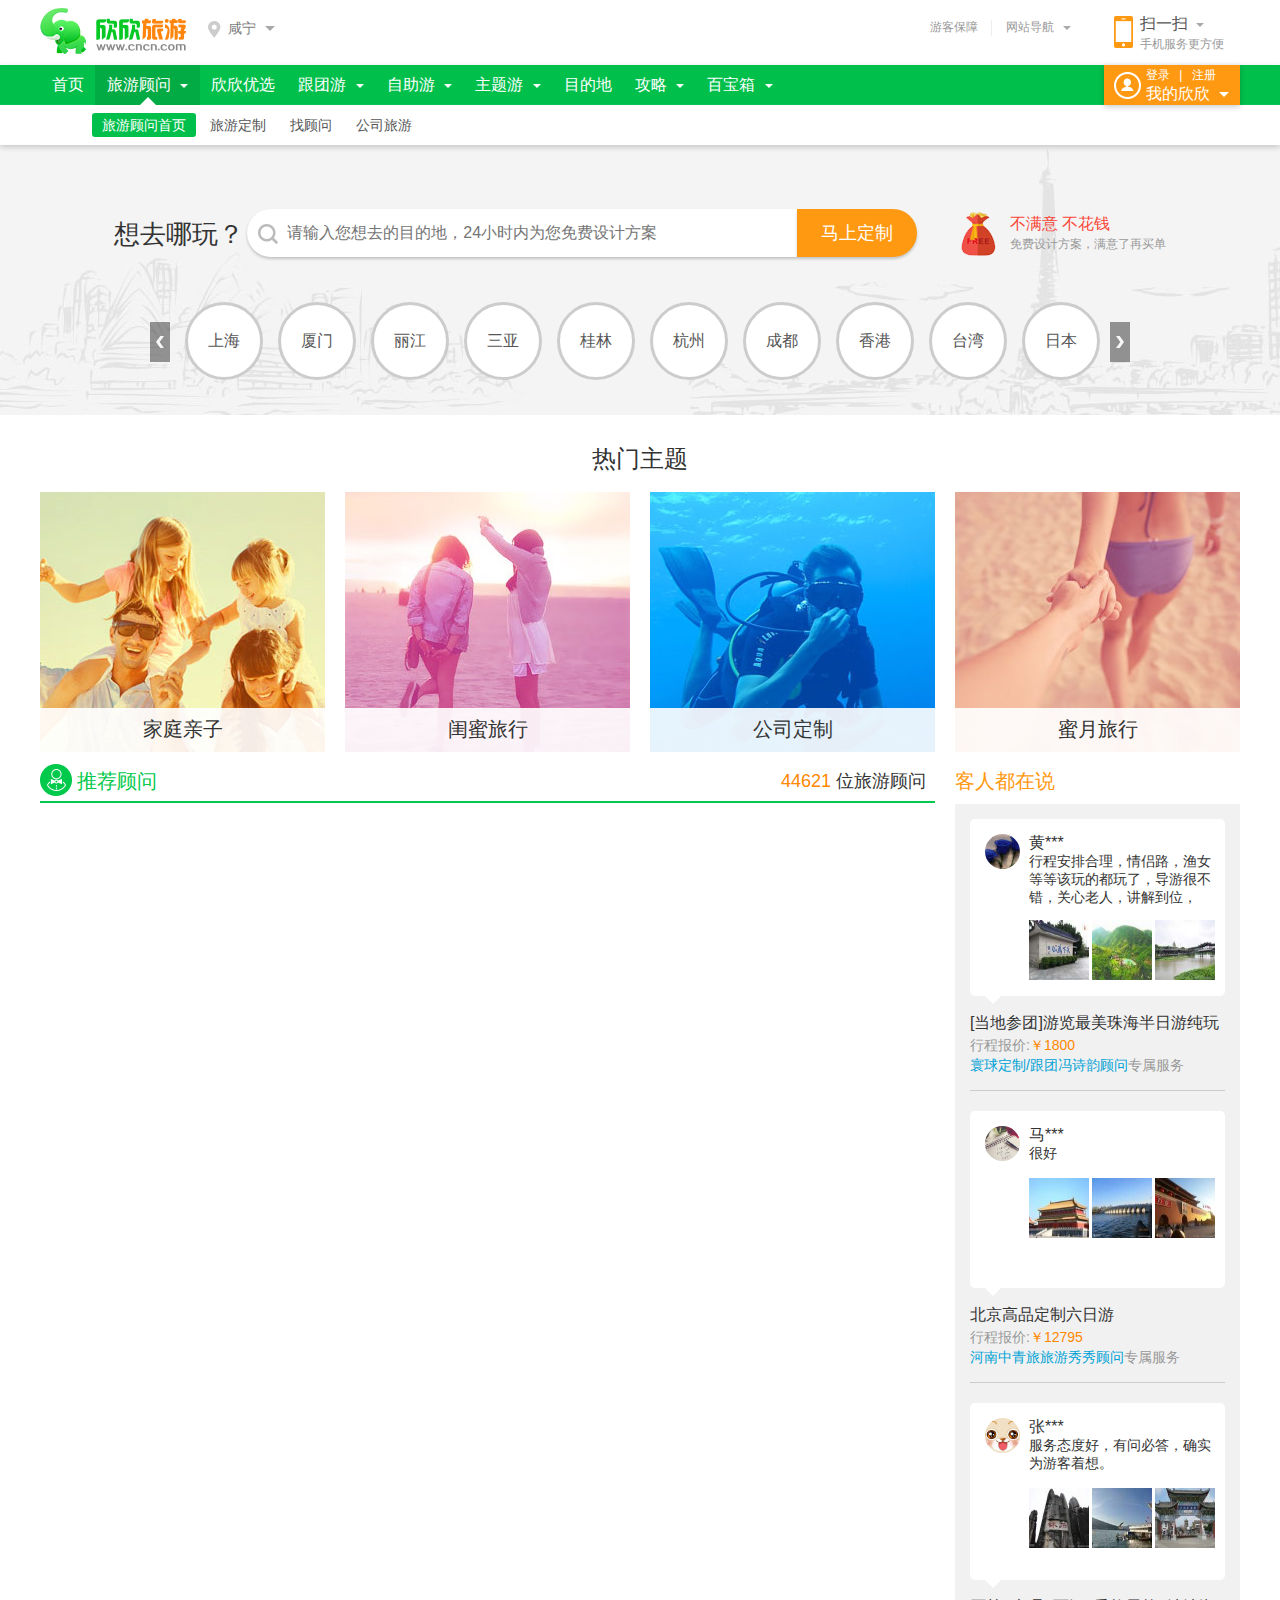
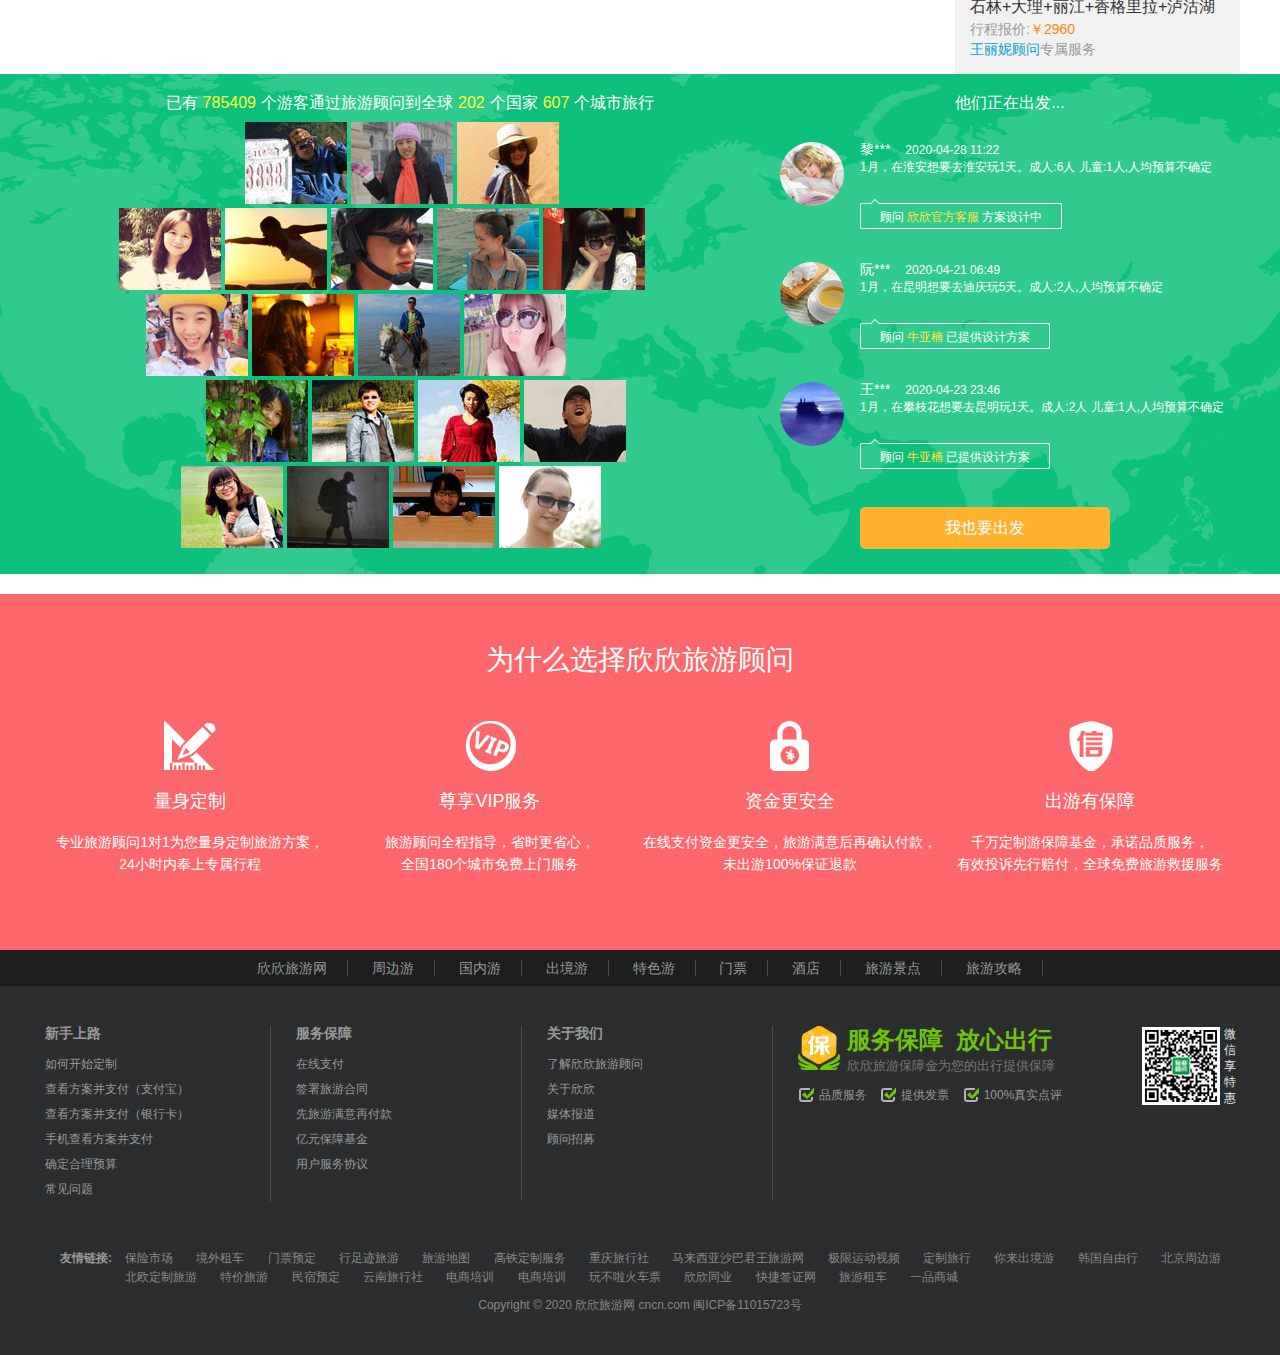
==== commit dee3e293: "2020-04-29" ====
--- a/adviser.html
+++ b/adviser.html
@@ -558,7 +558,7 @@
     <div class="main-journey">
       <div class="container clearfix">
         <div class="main-journey-userphoto">
-          <div class="main-journey-userphoto-title">已有<em>785409</em>个游客通过旅游顾问到全球<em>202</em>个国家<em>607</em>个城市旅行</div>          
+          <div class="main-journey-userphoto-title">已有<em>785409</em>个游客通过旅游顾问到全球<em>202</em>个国家<em>607</em>个城市旅行</div>
           <div class="main-journey-userphoto-content">
             <ul>
               <li class="main-journey-userphoto-item">
@@ -678,7 +678,124 @@
         </div>
       </div>
     </div>
+    <!-- 2.5 为什么选择旅游顾问 -->
+    <div class="main-whereto">
+      <div class="container">
+        <h3>为什么选择欣欣旅游顾问</h3>
+        <div class="main-whereto-security">
+          <ul class="clearfix">
+            <li class="main-whereto-security-item">
+              <i></i>
+              <b>量身定制</b>
+              <p>专业旅游顾问1对1为您量身定制旅游方案，<br> 24小时内奉上专属行程</p>
+            </li>
+            <li class="main-whereto-security-item">
+              <i></i>
+              <b>尊享VIP服务</b>
+              <p>旅游顾问全程指导，省时更省心，<br> 全国180个城市免费上门服务</p>
+            </li>
+            <li class="main-whereto-security-item">
+              <i></i>
+              <b>资金更安全</b>
+              <p>在线支付资金更安全，旅游满意后再确认付款，<br> 未出游100%保证退款</p>
+            </li>
+            <li class="main-whereto-security-item">
+              <i></i>
+              <b>出游有保障</b>
+              <p>千万定制游保障基金，承诺品质服务，<br> 有效投诉先行赔付，全球免费旅游救援服务</p>
+            </li>
+          </ul>
+        </div>
+      </div>
+    </div>
   </main>
+  <!-- 3.底部 -->
+  <footer>
+    <div class="footer-listnav">
+      <a href="javaScript:;">欣欣旅游网</a>
+      <a href="javaScript:;">周边游</a>
+      <a href="javaScript:;">国内游</a>
+      <a href="javaScript:;">出境游</a>
+      <a href="javaScript:;">特色游</a>
+      <a href="javaScript:;">门票</a>
+      <a href="javaScript:;">酒店</a>
+      <a href="javaScript:;">旅游景点</a>
+      <a href="javaScript:;">旅游攻略</a>
+    </div>
+    <div class="footer-helper clearfix">
+      <div class="server">
+        <b><a href="javaScript:;">新手上路</a></b>
+        <p>
+          <a href="javaScript:;">如何开始定制</a>
+          <a href="javaScript:;">查看方案并支付（支付宝）</a>
+          <a href="javaScript:;">查看方案并支付（银行卡）</a>
+          <a href="javaScript:;">手机查看方案并支付</a>
+          <a href="javaScript:;">确定合理预算</a>
+          <a href="javaScript:;">常见问题</a>
+        </p>
+      </div>
+      <div class="server">
+        <b><a href="javaScript:;">服务保障</a></b>
+        <p>
+          <a href="javaScript:;">在线支付</a>
+          <a href="javaScript:;">签署旅游合同</a>
+          <a href="javaScript:;">先旅游满意再付款</a>
+          <a href="javaScript:;">亿元保障基金</a>
+          <a href="javaScript:;">用户服务协议</a>
+        </p>
+      </div>
+      <div class="server">
+        <b><a href="javaScript:;">关于我们</a></b>
+        <p>
+          <a href="javaScript:;">了解欣欣旅游顾问</a>
+          <a href="javaScript:;">关于欣欣</a>
+          <a href="javaScript:;">媒体报道</a>
+          <a href="javaScript:;">顾问招募</a>
+        </p>
+      </div>
+      <div class="other clearfix">
+        <i></i>
+        <b>服务保障&nbsp;&nbsp;放心出行</b> <br>
+        <span>欣欣旅游保障金为您的出行提供保障</span>
+        <p>
+          <s></s>品质服务&nbsp;&nbsp;&nbsp;&nbsp;<s></s>提供发票&nbsp;&nbsp;&nbsp;&nbsp;<s></s>100%真实点评
+        </p>
+      </div>
+      <div class="weixin">
+        <i></i>微信享特惠
+      </div>
+    </div>
+    <div class="footer-link clearfix">
+      <b>友情链接:</b>
+      <p>
+        <a href="javaScript:;">保险市场</a>
+        <a href="javaScript:;">境外租车</a>
+        <a href="javaScript:;">门票预定</a>
+        <a href="javaScript:;">行足迹旅游</a>
+        <a href="javaScript:;">旅游地图</a>
+        <a href="javaScript:;">高铁定制服务</a>
+        <a href="javaScript:;">重庆旅行社</a>
+        <a href="javaScript:;">马来西亚沙巴君王旅游网</a>
+        <a href="javaScript:;">极限运动视频</a>
+        <a href="javaScript:;">定制旅行</a>
+        <a href="javaScript:;">你来出境游</a>
+        <a href="javaScript:;">韩国自由行</a>
+        <a href="javaScript:;">北京周边游</a>
+        <a href="javaScript:;">北欧定制旅游</a>
+        <a href="javaScript:;">特价旅游</a>
+        <a href="javaScript:;">民宿预定</a>
+        <a href="javaScript:;">云南旅行社</a>
+        <a href="javaScript:;">电商培训</a>
+        <a href="javaScript:;">电商培训</a>
+        <a href="javaScript:;">玩不啦火车票</a>
+        <a href="javaScript:;">欣欣同业</a>
+        <a href="javaScript:;">快捷签证网</a>
+        <a href="javaScript:;">旅游租车</a>
+        <a href="javaScript:;">一品商城</a>
+      </p>
+    </div>
+    <div class="footer-copyright"> Copyright © 2020 欣欣旅游网 cncn.com 闽ICP备11015723号 </div>
+  </footer>
   <div class="previewShowWindow">
     <img src="./images/bigmain_assessment_usersay_02.jpg" alt="">
   </div>
--- a/css/adviser.css
+++ b/css/adviser.css
@@ -716,7 +716,8 @@
   float: left;
   width: 64px;
   height: 64px;
-  border-radius: 50%;;
+  border-radius: 50%;
+  ;
 }
 
 .main-journey-starting-item>div.message {
@@ -767,12 +768,248 @@
   color: #ffe34b;
 }
 
-
-
-
-
-
-
+/* 2.5 为什么选择旅游顾问 */
+.main-whereto {
+  position: relative;
+  padding: 40px 0;
+  height: 276px;
+  background: #fe676b;
+  z-index: 19;
+  margin-top: 20px;
+}
+
+.main-whereto h3 {
+  padding: 10px 0 25px 0;
+  text-align: center;
+  color: #fff;
+  font-size: 28px;
+  font-weight: normal;
+}
+
+.main-whereto-security {
+  padding: 20px 0;
+  overflow: hidden;
+}
+
+.main-whereto-security-item {
+  width: 25%;
+  float: left;
+  text-align: center;
+  color: #fff;
+}
+
+.main-whereto-security-item>i {
+  display: block;
+  width: 52px;
+  height: 50px;
+  margin: 0 auto;
+  background-image: url(../images/spirit_06.png);
+  background-repeat: no-repeat;
+  background-position: 0px -56px;
+}
+
+.main-whereto-security-item:nth-child(2)>i {
+  background-position: -52px -55px;
+}
+
+.main-whereto-security-item:nth-child(3)>i {
+  background-position: -106px -55px;
+}
+
+.main-whereto-security-item:nth-child(4)>i {
+  background-position: -158px -55px;
+}
+
+.main-whereto-security-item>b {
+  display: block;
+  padding: 20px 0;
+  font-size: 18px;
+  font-weight: normal;
+}
+
+.main-whereto-security-item>p {
+  display: block;
+  line-height: 22px;
+  font-size: 14px;
+}
+
+/* 3.底部 */
+footer {
+  height: 385px;
+  background-color: #2b2d2e;
+  padding-bottom: 20px;
+  text-align: center;
+}
+
+footer a {
+  padding: 0px 5px;
+}
+
+.footer-listnav {
+  padding: 10px 0;
+  line-height: 16px;
+  background: #1d1f1f;
+  overflow: hidden;
+  font-size: 14px;
+}
+
+.footer-listnav>a {
+  display: inline-block;
+  padding: 0 20px;
+  color: #999;
+  border-right: 1px solid #494949;
+}
+
+.footer-listnav>a:hover {
+  color: #fff;
+}
+
+.footer-helper {
+  position: relative;
+  width: 1200px;
+  margin: 0 auto;
+  padding: 40px 0 50px 0;
+  text-align: left;
+  overflow: hidden;
+}
+
+.footer-helper>div.server {
+  width: 230px;
+  float: left;
+  min-height: 175px;
+  margin-right: 20px;
+  border-right: 1px solid #4d4d4d;
+}
+
+.footer-helper>div.server>b {
+  display: block;
+  padding-bottom: 10px;
+  font-size: 14px;
+  color: #999;
+}
+
+.footer-helper>div.server>b>a {
+  color: #999;
+}
+
+.footer-helper>div.server>p {
+  line-height: 25px;
+}
+
+.footer-helper>div.server>p>a {
+  display: block;
+  color: #999;
+}
+
+.footer-helper>div.server a:hover {
+  color: #fff;
+}
+
+.footer-helper>div.other {
+  width: 280px;
+  float: left;
+}
+
+.footer-helper>div.other>i {
+  float: left;
+  width: 44px;
+  height: 45px;
+  margin-left: 5px;
+  background-image: url(../images/spirit_06.png);
+  background-repeat: no-repeat;
+  background-position: -80px -107px;
+}
+
+.footer-helper>div.other>b {
+  position: relative;
+  top: 0px;
+  left: 5px;
+  font-size: 24px;
+  color: #6ec508;
+}
+
+
+.footer-helper>div.other>span {
+  position: relative;
+  top: 6px;
+  left: 5px;
+  font-size: 13px;
+  color: #777;
+}
+
+.footer-helper>div.other>p {
+  clear: both;
+  line-height: 18px;
+  padding-top: 15px;
+  padding-left: 5px;
+  color: #999;
+}
+
+.footer-helper>div.other>p>s {
+  display: inline-block;
+  width: 16px;
+  height: 16px;
+  margin-right: 5px;
+  vertical-align: -4px;
+  background-image: url(../images/spirit_06.png);
+  background-repeat: no-repeat;
+  background-position: -78px -153px;
+}
+
+.footer-helper>div.weixin {
+  width: 16px;
+  float: right;
+  line-height: 16px;
+  color: #e6e6e6;
+}
+
+.footer-helper>div.weixin>i {
+  position: absolute;
+  top: 40px;
+  right: 20px;
+  width: 78px;
+  height: 79px;
+  background-image: url(../images/spirit_06.png);
+  background-repeat: no-repeat;
+  background-position: 0px -105px;
+}
+
+.footer-link {
+  width: 1200px;
+  margin: 0 auto;
+  overflow: hidden;
+}
+
+.footer-link>b {
+  width: 72px;
+  float: left;
+  text-align: right;
+  color: #999;
+}
+
+.footer-link>p {
+  margin-left: 80px;
+  text-align: left;
+}
+
+.footer-link>p>a {
+  display: inline-block;
+  margin-right: 10px;
+  color: #888;
+  margin-bottom: 5px;
+}
+
+.footer-link>p>a:hover {
+  color: #fff;
+}
+
+.footer-copyright {
+  width: 1200px;
+  margin: 0 auto;
+  padding: 10px 0 20px 0;
+  text-align: center;
+  color: #888;
+}
 
 .previewShowWindow {
   display: none;
